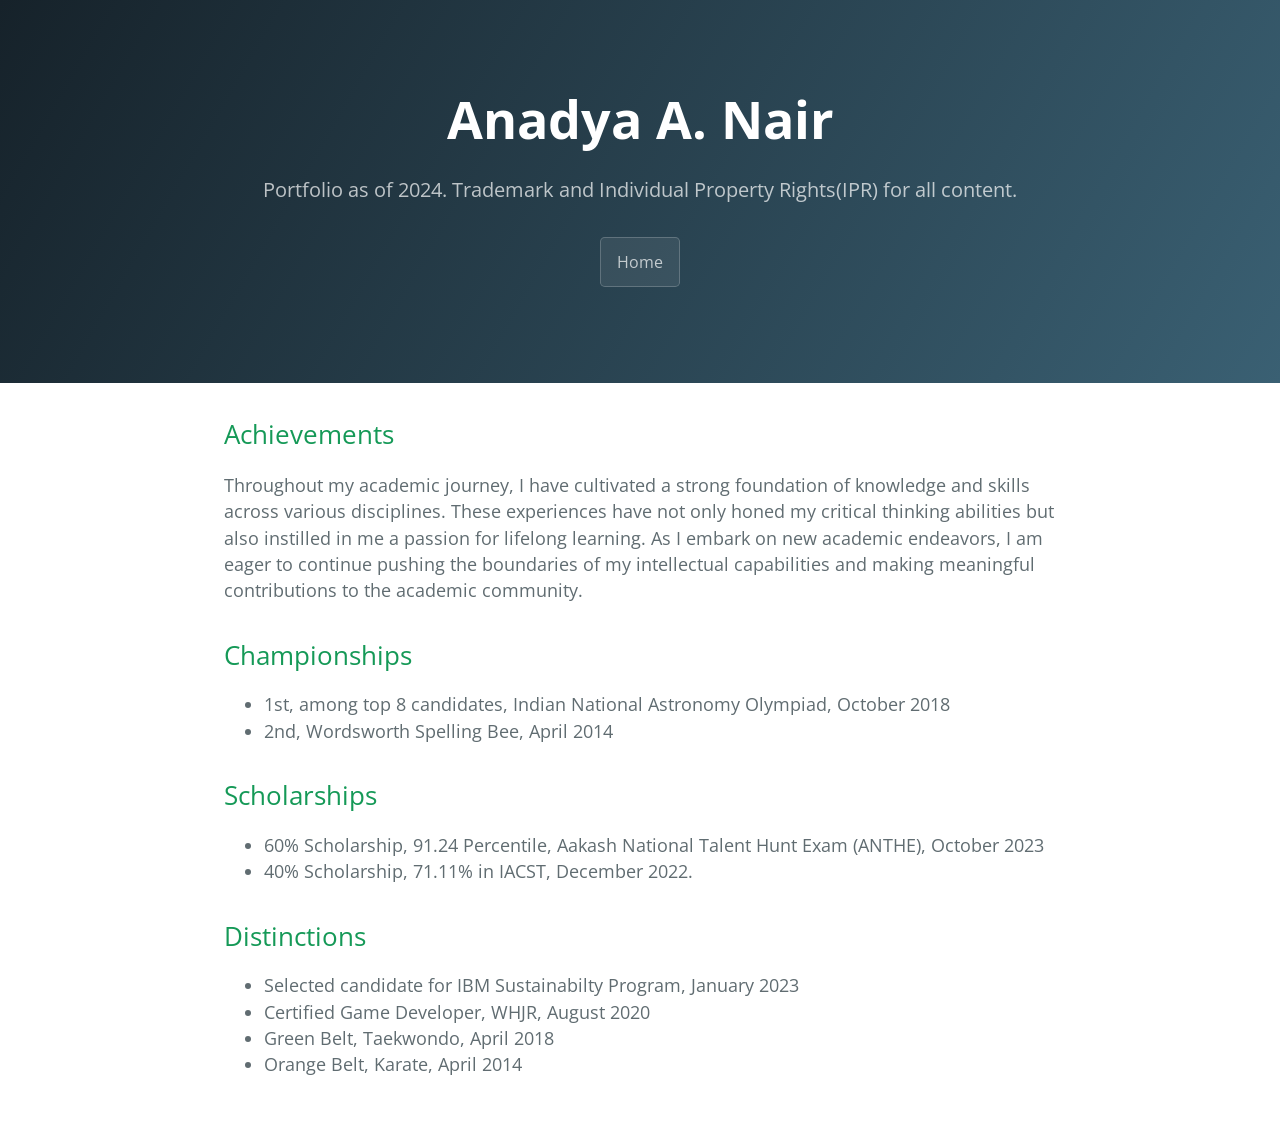
==== achievements.html @ 37826b86 "add" ====
<!DOCTYPE html>
<html lang="en">

<head>
    <meta charset="UTF-8">
    <title>Achievements - Anadya A. Nair</title>
    <meta name="viewport" content="width=device-width, initial-scale=1">
    <meta name="theme-color" content="#157878">
    <link rel="stylesheet" href="css/normalize.css">
    <link href='https://fonts.googleapis.com/css?family=Open+Sans:400,700' rel='stylesheet' type='text/css'>
    <link rel="stylesheet" href="css/cayman.css">
</head>

<body>
    <section class="page-header">
        <h1 class="project-name">Anadya A. Nair</h1>
        <h2 class="project-tagline">Portfolio as of 2024. Trademark and Individual Property Rights(IPR) for all content.
        </h2>
        <a href="https://anadyanair.github.io" class="btn">Home</a>
        <!-- <a href="#" class="btn">Download .zip</a>
          <a href="#" class="btn">Download .tar.gz</a> -->
    </section>
    <section class="main-content">
        <h1>
            <a id="user-content-header-4" class="anchor" href="#header-4" aria-hidden="true"><span
                    class="octicon octicon-link"></span></a>Achievements
        </h1>
        <p>Throughout my academic journey, I have cultivated a strong foundation of knowledge and skills across various
            disciplines. These experiences have not only honed my critical thinking abilities but also instilled in me a
            passion for lifelong learning. As I embark on new academic endeavors, I am eager to continue pushing the
            boundaries of my intellectual capabilities and making meaningful contributions to the academic community.
        </p>

        <h2>
            <a id="user-content-header-2" class="anchor" href="" aria-hidden="true"><span
                    class="octicon octicon-link"></span></a>Championships
        </h2>
        <ul class="task-list">
            <li>1st, among top 8 candidates, Indian National Astronomy Olympiad, October 2018</li>
            <li>2nd, Wordsworth Spelling Bee, April 2014</li>
        </ul>

        <h2>
            <a id="user-content-header-2" class="anchor" href="" aria-hidden="true"><span
                    class="octicon octicon-link"></span></a>Scholarships
        </h2>
        <ul class="task-list">
            <li>60% Scholarship, 91.24 Percentile, Aakash National Talent Hunt Exam (ANTHE), October 2023</li>
            <li>40% Scholarship, 71.11% in IACST, December 2022.</li>
        </ul>


        <h2>
            <a id="user-content-header-2" class="anchor" href="" aria-hidden="true"><span
                    class="octicon octicon-link"></span></a>Distinctions
        </h2>
        <ul class="task-list">
            <li>Selected candidate for IBM Sustainabilty Program, January 2023</li>
            <li>Certified Game Developer, WHJR, August 2020</li>
            <li>Green Belt, Taekwondo, April 2018</li>
            <li>Orange Belt, Karate, April 2014</li>
        </ul>
    </section>
</body>

</html>
---- css/cayman.css ----
* {
  box-sizing: border-box; }

body {
  padding: 0;
  margin: 0;
  font-family: "Open Sans", "Helvetica Neue", Helvetica, Arial, sans-serif;
  font-size: 16px;
  line-height: 1.5;
  color: #606c71; }

a {
  color: #1e6bb8;
  text-decoration: none; }
  a:hover {
    text-decoration: underline; }

.btn {
  display: inline-block;
  margin-bottom: 1rem;
  color: rgba(255, 255, 255, 0.7);
  background-color: rgba(255, 255, 255, 0.08);
  border-color: rgba(255, 255, 255, 0.2);
  border-style: solid;
  border-width: 1px;
  border-radius: 0.3rem;
  transition: color 0.2s, background-color 0.2s, border-color 0.2s; }
  .btn:hover {
    color: rgba(255, 255, 255, 0.8);
    text-decoration: none;
    background-color: rgba(255, 255, 255, 0.2);
    border-color: rgba(255, 255, 255, 0.3); }
  .btn + .btn {
    margin-left: 1rem; }
  @media screen and (min-width: 64em) {
    .btn {
      padding: 0.75rem 1rem; } }
  @media screen and (min-width: 42em) and (max-width: 64em) {
    .btn {
      padding: 0.6rem 0.9rem;
      font-size: 0.9rem; } }
  @media screen and (max-width: 42em) {
    .btn {
      display: block;
      width: 100%;
      padding: 0.75rem;
      font-size: 0.9rem; }
      .btn + .btn {
        margin-top: 1rem;
        margin-left: 0; } }

.page-header {
  color: #fff;
  text-align: center;
  background-color: #159957;
  background-image: linear-gradient(120deg, #16222A, #3A6073); }
  @media screen and (min-width: 64em) {
    .page-header {
      padding: 5rem 6rem; } }
  @media screen and (min-width: 42em) and (max-width: 64em) {
    .page-header {
      padding: 3rem 4rem; } }
  @media screen and (max-width: 42em) {
    .page-header {
      padding: 2rem 1rem; } }

.project-name {
  margin-top: 0;
  margin-bottom: 0.1rem; }
  @media screen and (min-width: 64em) {
    .project-name {
      font-size: 3.25rem; } }
  @media screen and (min-width: 42em) and (max-width: 64em) {
    .project-name {
      font-size: 2.25rem; } }
  @media screen and (max-width: 42em) {
    .project-name {
      font-size: 1.75rem; } }

.project-tagline {
  margin-bottom: 2rem;
  font-weight: normal;
  opacity: 0.7; }
  @media screen and (min-width: 64em) {
    .project-tagline {
      font-size: 1.25rem; } }
  @media screen and (min-width: 42em) and (max-width: 64em) {
    .project-tagline {
      font-size: 1.15rem; } }
  @media screen and (max-width: 42em) {
    .project-tagline {
      font-size: 1rem; } }

.main-content {
  word-wrap: break-word; }
  .main-content :first-child {
    margin-top: 0; }
  @media screen and (min-width: 64em) {
    .main-content {
      max-width: 64rem;
      padding: 2rem 6rem;
      margin: 0 auto;
      font-size: 1.1rem; } }
  @media screen and (min-width: 42em) and (max-width: 64em) {
    .main-content {
      padding: 2rem 4rem;
      font-size: 1.1rem; } }
  @media screen and (max-width: 42em) {
    .main-content {
      padding: 2rem 1rem;
      font-size: 1rem; } }
  .main-content img {
    max-width: 100%; }
  .main-content h1,
  .main-content h2,
  .main-content h3,
  .main-content h4,
  .main-content h5,
  .main-content h6 {
    margin-top: 2rem;
    margin-bottom: 1rem;
    font-weight: normal;
    color: #159957; }
  .main-content p {
    margin-bottom: 1em; }
  .main-content code {
    padding: 2px 4px;
    font-family: Consolas, "Liberation Mono", Menlo, Courier, monospace;
    font-size: 0.9rem;
    color: #567482;
    background-color: #f3f6fa;
    border-radius: 0.3rem; }
  .main-content pre {
    padding: 0.8rem;
    margin-top: 0;
    margin-bottom: 1rem;
    font: 1rem Consolas, "Liberation Mono", Menlo, Courier, monospace;
    color: #567482;
    word-wrap: normal;
    background-color: #f3f6fa;
    border: solid 1px #dce6f0;
    border-radius: 0.3rem; }
    .main-content pre > code {
      padding: 0;
      margin: 0;
      font-size: 0.9rem;
      color: #567482;
      word-break: normal;
      white-space: pre;
      background: transparent;
      border: 0; }
  .main-content .highlight {
    margin-bottom: 1rem; }
    .main-content .highlight pre {
      margin-bottom: 0;
      word-break: normal; }
  .main-content .highlight pre,
  .main-content pre {
    padding: 0.8rem;
    overflow: auto;
    font-size: 0.9rem;
    line-height: 1.45;
    border-radius: 0.3rem;
    -webkit-overflow-scrolling: touch; }
  .main-content pre code,
  .main-content pre tt {
    display: inline;
    max-width: initial;
    padding: 0;
    margin: 0;
    overflow: initial;
    line-height: inherit;
    word-wrap: normal;
    background-color: transparent;
    border: 0; }
    .main-content pre code:before, .main-content pre code:after,
    .main-content pre tt:before,
    .main-content pre tt:after {
      content: normal; }
  .main-content ul,
  .main-content ol {
    margin-top: 0; }
  .main-content blockquote {
    padding: 0 1rem;
    margin-left: 0;
    color: #819198;
    border-left: 0.3rem solid #dce6f0; }
    .main-content blockquote > :first-child {
      margin-top: 0; }
    .main-content blockquote > :last-child {
      margin-bottom: 0; }
  .main-content table {
    display: block;
    width: 100%;
    overflow: auto;
    word-break: normal;
    word-break: keep-all;
    -webkit-overflow-scrolling: touch; }
    .main-content table th {
      font-weight: bold; }
    .main-content table th,
    .main-content table td {
      padding: 0.5rem 1rem;
      border: 1px solid #e9ebec; }
  .main-content dl {
    padding: 0; }
    .main-content dl dt {
      padding: 0;
      margin-top: 1rem;
      font-size: 1rem;
      font-weight: bold; }
    .main-content dl dd {
      padding: 0;
      margin-bottom: 1rem; }
  .main-content hr {
    height: 2px;
    padding: 0;
    margin: 1rem 0;
    background-color: #eff0f1;
    border: 0; }

.site-footer {
  padding-top: 2rem;
  margin-top: 2rem;
  border-top: solid 1px #eff0f1; }
  @media screen and (min-width: 64em) {
    .site-footer {
      font-size: 1rem; } }
  @media screen and (min-width: 42em) and (max-width: 64em) {
    .site-footer {
      font-size: 1rem; } }
  @media screen and (max-width: 42em) {
    .site-footer {
      font-size: 0.9rem; } }

.site-footer-owner {
  display: block;
  font-weight: bold; }

.site-footer-credits {
  color: #819198; }
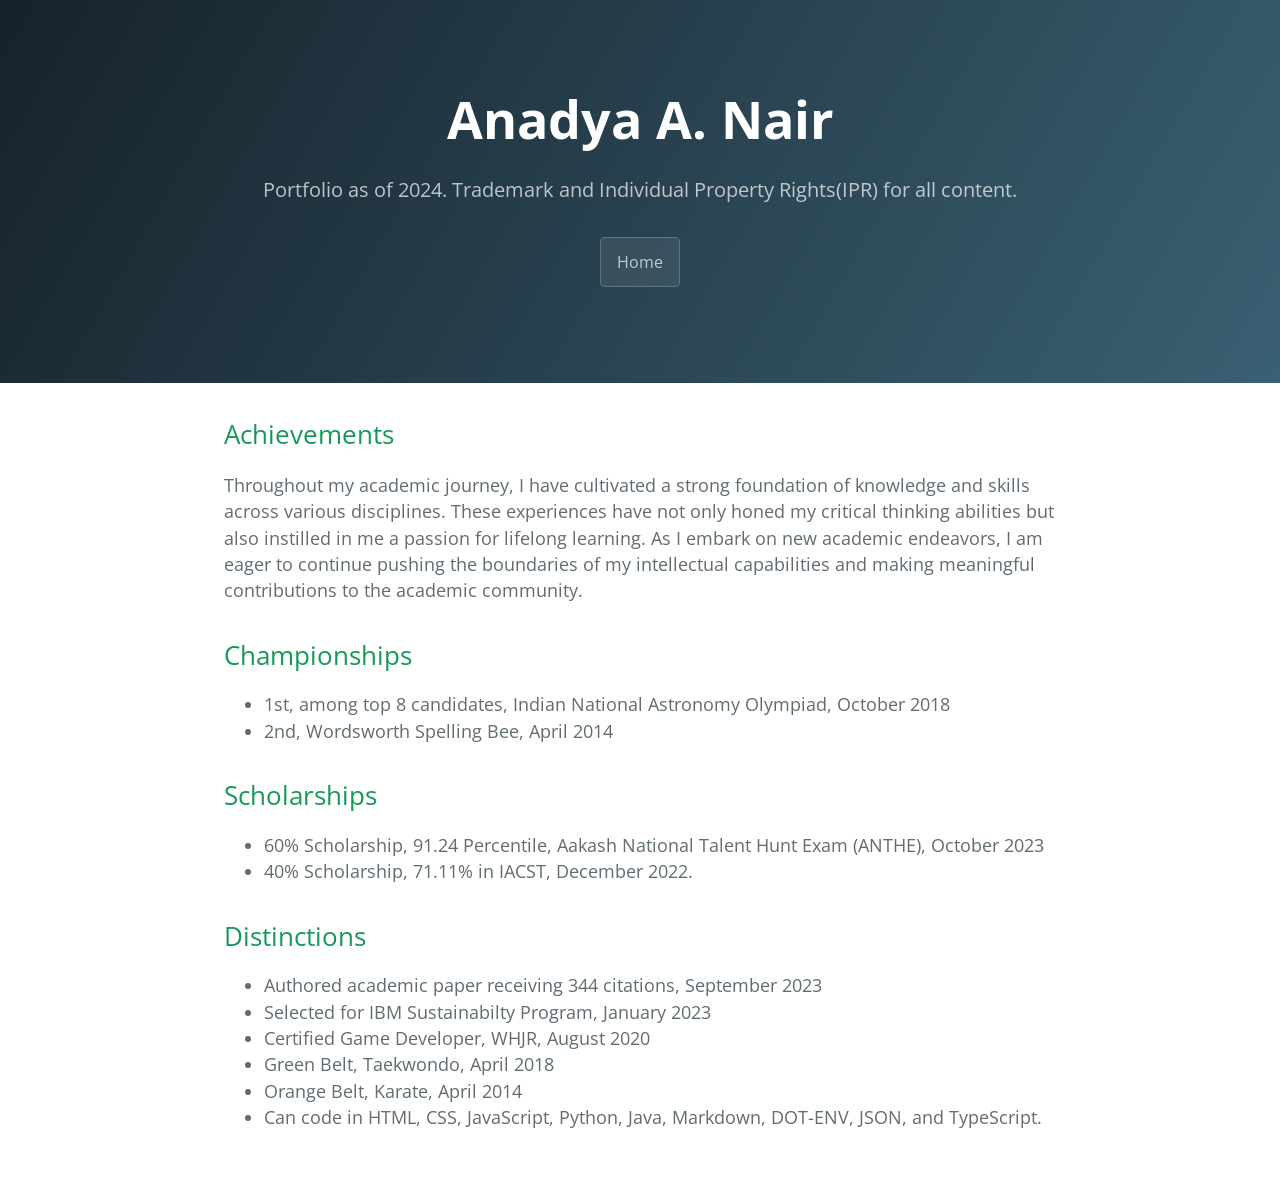
==== commit 6f13210f: "add" ====
--- a/achievements.html
+++ b/achievements.html
@@ -55,10 +55,12 @@
                     class="octicon octicon-link"></span></a>Distinctions
         </h2>
         <ul class="task-list">
-            <li>Selected candidate for IBM Sustainabilty Program, January 2023</li>
+            <li>Authored academic paper receiving 344 citations, September 2023</li>
+            <li>Selected for IBM Sustainabilty Program, January 2023</li>
             <li>Certified Game Developer, WHJR, August 2020</li>
             <li>Green Belt, Taekwondo, April 2018</li>
             <li>Orange Belt, Karate, April 2014</li>
+            <li>Can code in HTML, CSS, JavaScript, Python, Java, Markdown, DOT-ENV, JSON, and TypeScript. </li>
         </ul>
     </section>
 </body>
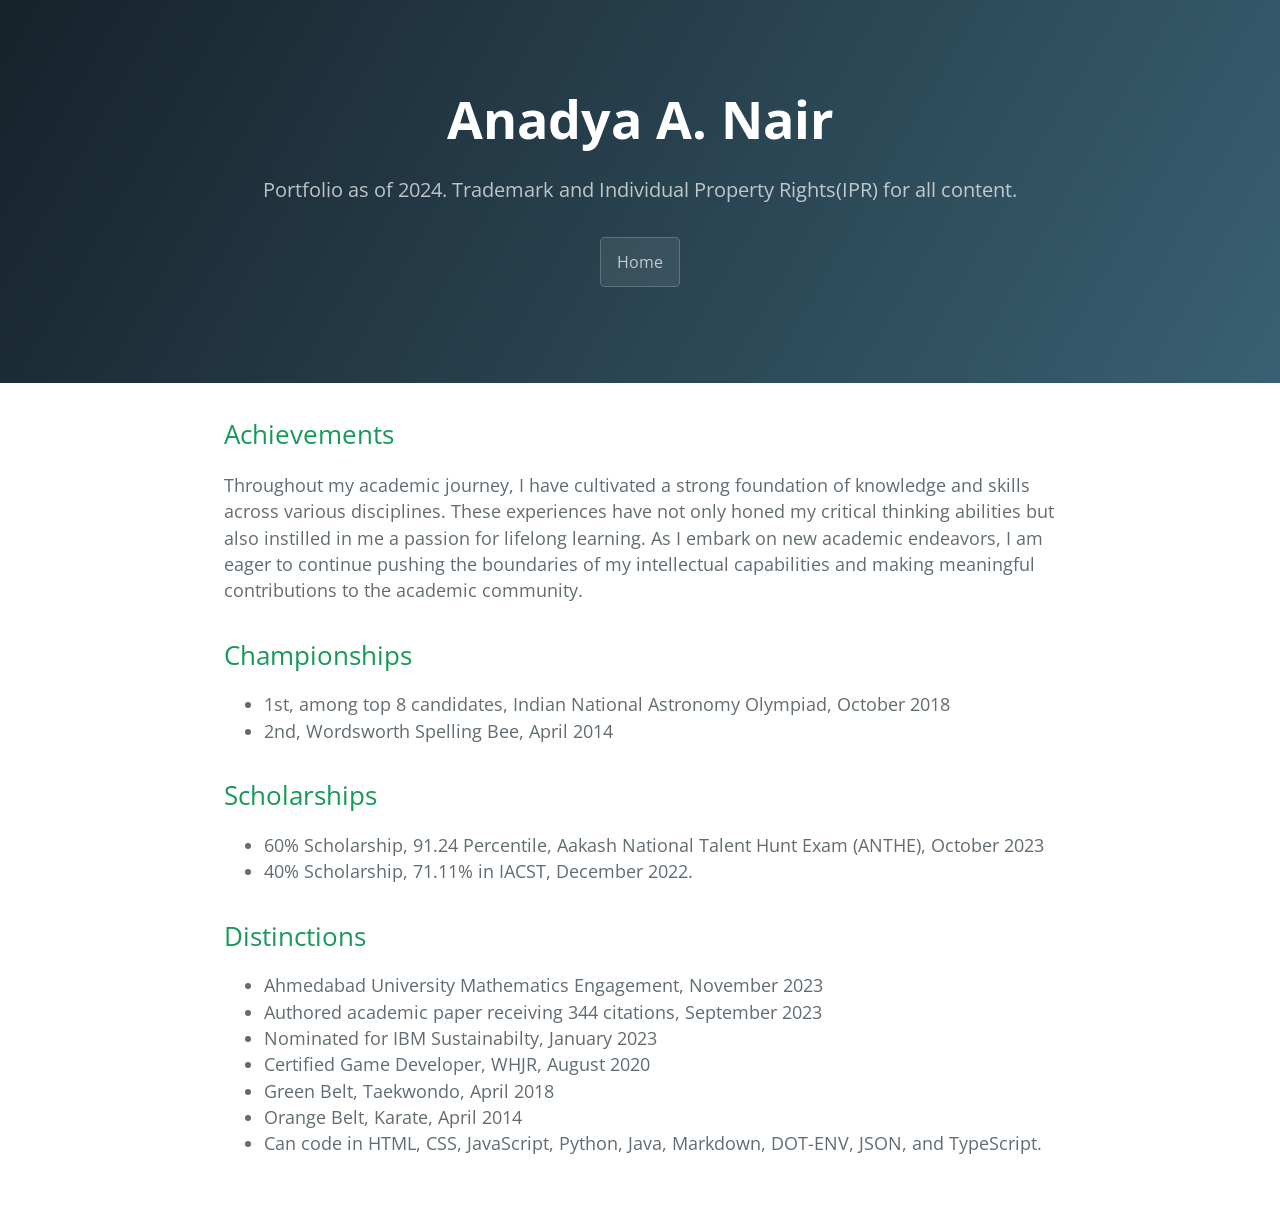
==== commit 03749d64: "add" ====
--- a/achievements.html
+++ b/achievements.html
@@ -55,8 +55,9 @@
                     class="octicon octicon-link"></span></a>Distinctions
         </h2>
         <ul class="task-list">
+            <li>Ahmedabad University Mathematics Engagement, November 2023</li>
             <li>Authored academic paper receiving 344 citations, September 2023</li>
-            <li>Selected for IBM Sustainabilty Program, January 2023</li>
+            <li>Nominated for IBM Sustainabilty, January 2023</li>
             <li>Certified Game Developer, WHJR, August 2020</li>
             <li>Green Belt, Taekwondo, April 2018</li>
             <li>Orange Belt, Karate, April 2014</li>
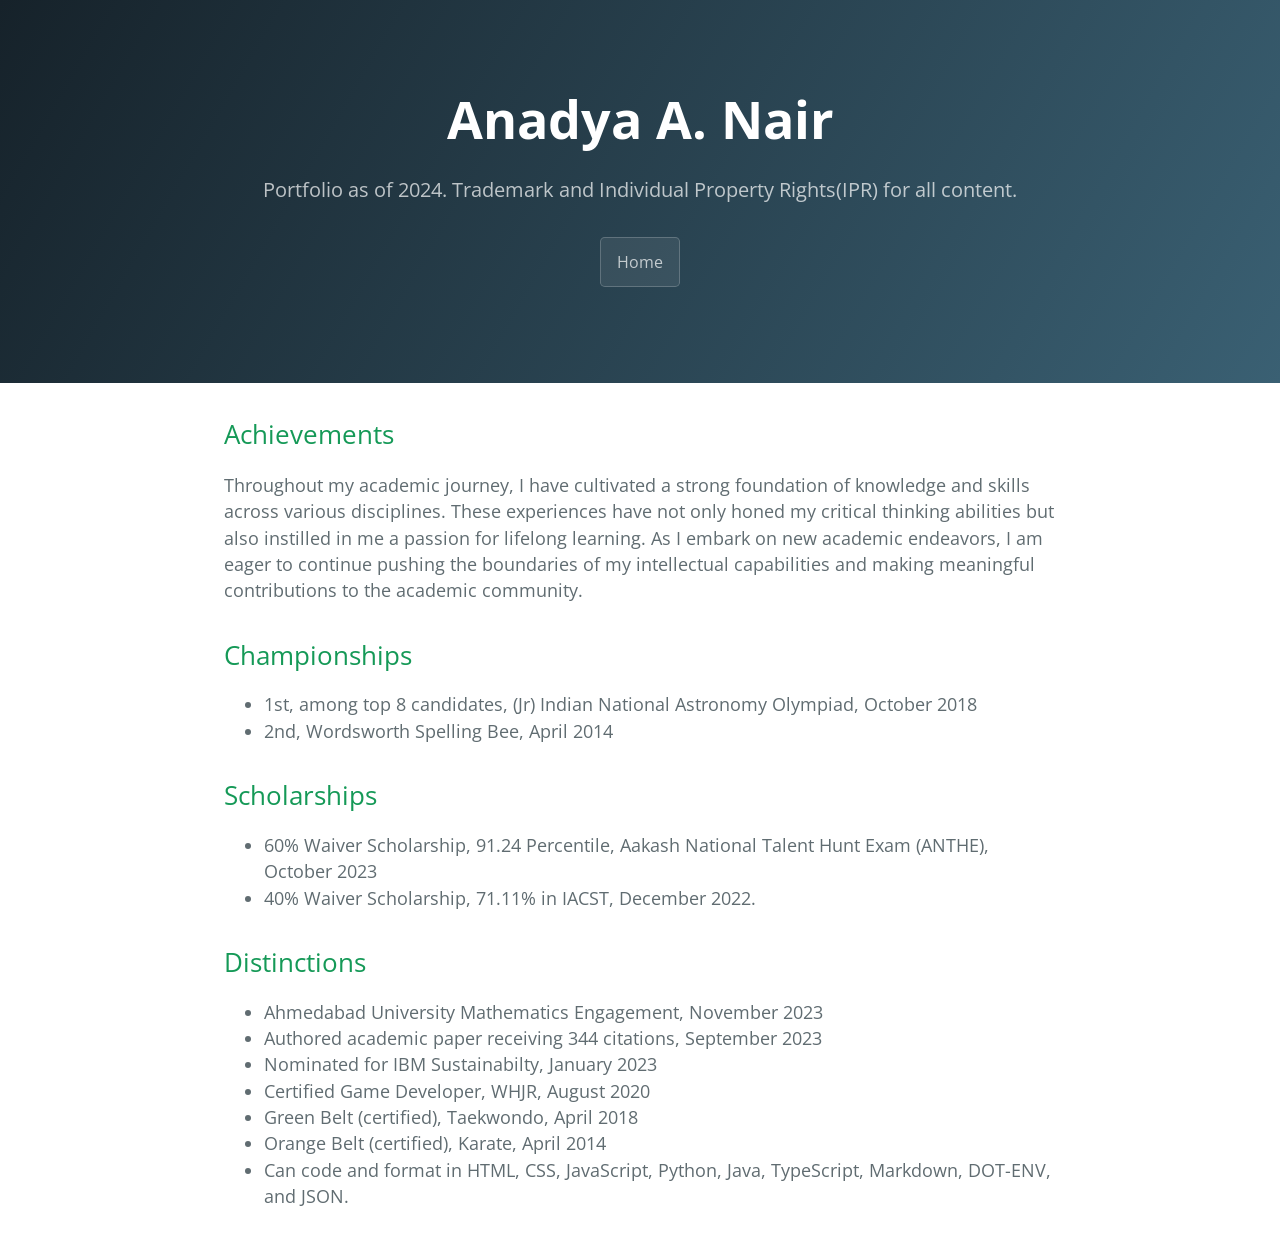
==== commit de92fae2: "changes" ====
--- a/achievements.html
+++ b/achievements.html
@@ -36,7 +36,7 @@
                     class="octicon octicon-link"></span></a>Championships
         </h2>
         <ul class="task-list">
-            <li>1st, among top 8 candidates, Indian National Astronomy Olympiad, October 2018</li>
+            <li>1st, among top 8 candidates, (Jr) Indian National Astronomy Olympiad, October 2018</li>
             <li>2nd, Wordsworth Spelling Bee, April 2014</li>
         </ul>
 
@@ -45,8 +45,8 @@
                     class="octicon octicon-link"></span></a>Scholarships
         </h2>
         <ul class="task-list">
-            <li>60% Scholarship, 91.24 Percentile, Aakash National Talent Hunt Exam (ANTHE), October 2023</li>
-            <li>40% Scholarship, 71.11% in IACST, December 2022.</li>
+            <li>60% Waiver Scholarship, 91.24 Percentile, Aakash National Talent Hunt Exam (ANTHE), October 2023</li>
+            <li>40% Waiver Scholarship, 71.11% in IACST, December 2022.</li>
         </ul>
 
 
@@ -59,9 +59,10 @@
             <li>Authored academic paper receiving 344 citations, September 2023</li>
             <li>Nominated for IBM Sustainabilty, January 2023</li>
             <li>Certified Game Developer, WHJR, August 2020</li>
-            <li>Green Belt, Taekwondo, April 2018</li>
-            <li>Orange Belt, Karate, April 2014</li>
-            <li>Can code in HTML, CSS, JavaScript, Python, Java, Markdown, DOT-ENV, JSON, and TypeScript. </li>
+            <li>Green Belt (certified), Taekwondo, April 2018</li>
+            <li>Orange Belt (certified), Karate, April 2014</li>
+            <li>Can code and format in HTML, CSS, JavaScript, Python, Java, TypeScript, Markdown, DOT-ENV,
+                and JSON.</li>
         </ul>
     </section>
 </body>
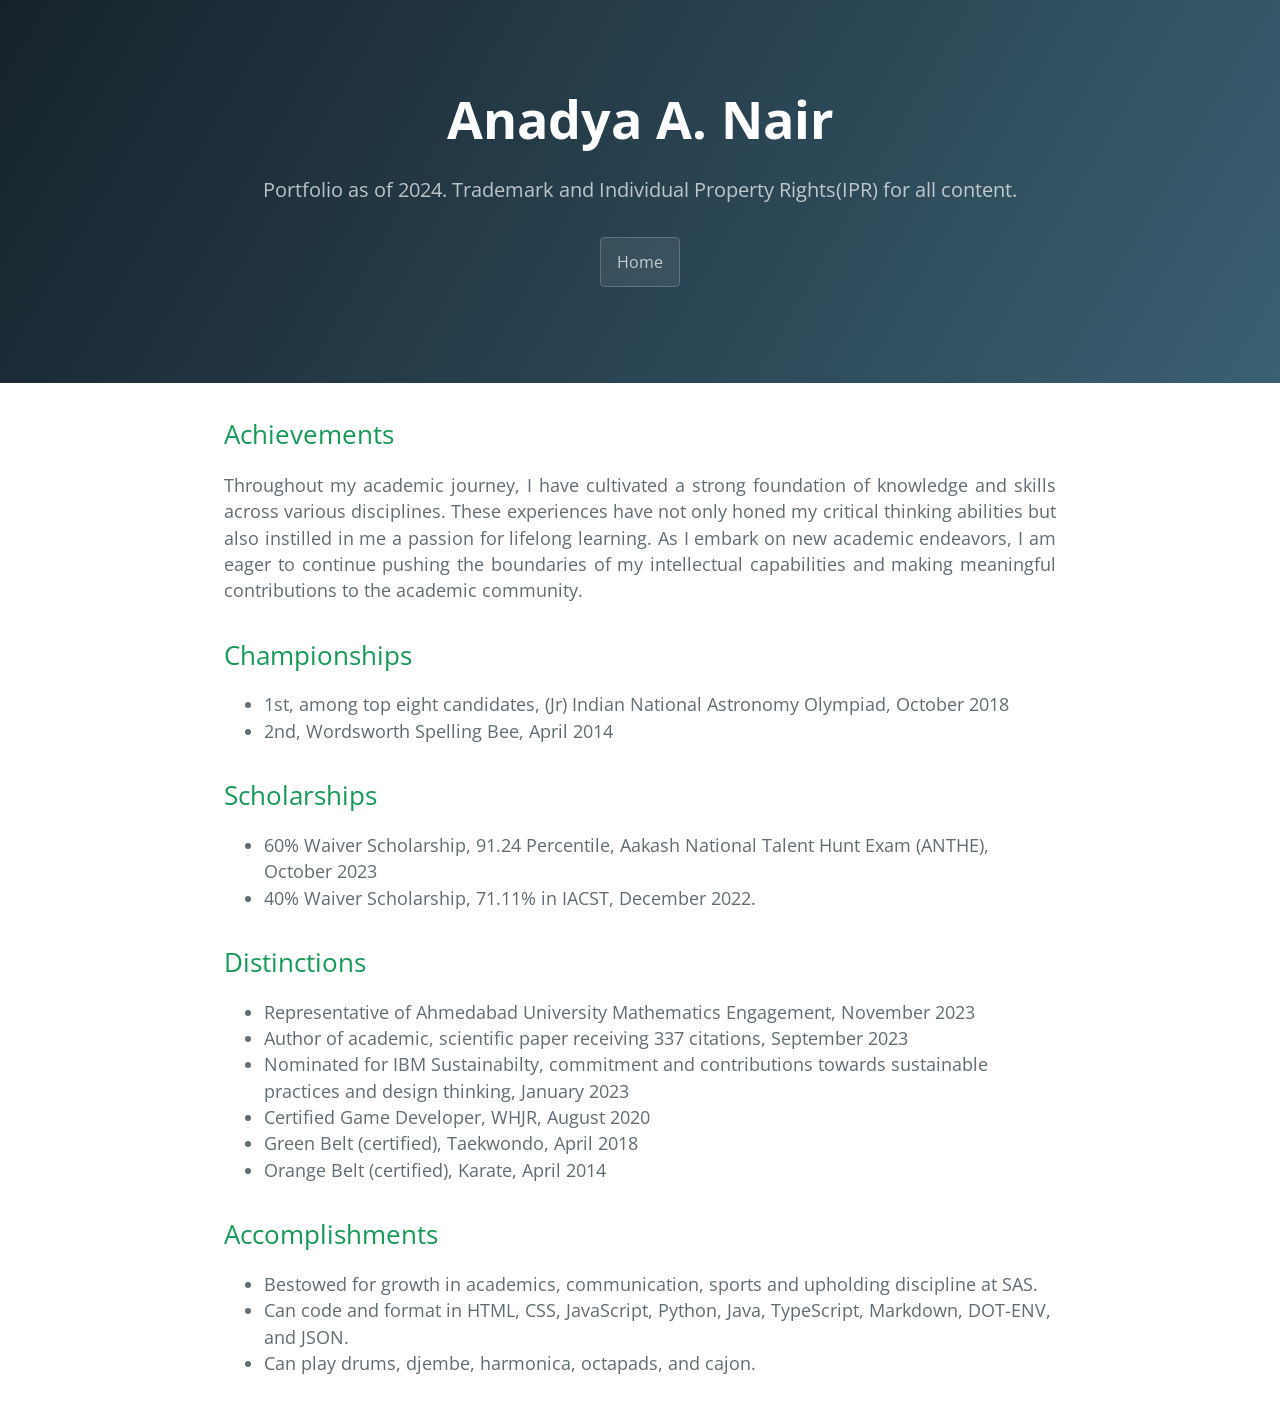
==== commit 9b16d52e: "changes" ====
--- a/achievements.html
+++ b/achievements.html
@@ -36,7 +36,7 @@
                     class="octicon octicon-link"></span></a>Championships
         </h2>
         <ul class="task-list">
-            <li>1st, among top 8 candidates, (Jr) Indian National Astronomy Olympiad, October 2018</li>
+            <li>1st, among top eight candidates, (Jr) Indian National Astronomy Olympiad, October 2018</li>
             <li>2nd, Wordsworth Spelling Bee, April 2014</li>
         </ul>
 
@@ -55,15 +55,25 @@
                     class="octicon octicon-link"></span></a>Distinctions
         </h2>
         <ul class="task-list">
-            <li>Ahmedabad University Mathematics Engagement, November 2023</li>
-            <li>Authored academic paper receiving 344 citations, September 2023</li>
-            <li>Nominated for IBM Sustainabilty, January 2023</li>
+            <li>Representative of Ahmedabad University Mathematics Engagement, November 2023</li>
+            <li>Author of academic, scientific paper receiving 337 citations, September 2023</li>
+            <li>Nominated for IBM Sustainabilty, commitment and contributions towards sustainable practices and
+                design thinking, January 2023</li>
             <li>Certified Game Developer, WHJR, August 2020</li>
             <li>Green Belt (certified), Taekwondo, April 2018</li>
             <li>Orange Belt (certified), Karate, April 2014</li>
+        </ul>
+        <h2>
+            <a id="user-content-header-2" class="anchor" href="" aria-hidden="true"><span
+                    class="octicon octicon-link"></span></a>Accomplishments
+        </h2>
+        <ul class="task-list">
+            <li>Bestowed for growth in academics, communication, sports and upholding discipline at SAS.</li>
             <li>Can code and format in HTML, CSS, JavaScript, Python, Java, TypeScript, Markdown, DOT-ENV,
                 and JSON.</li>
+            <li>Can play drums, djembe, harmonica, octapads, and cajon.</li>
         </ul>
+
     </section>
 </body>
 
--- a/css/cayman.css
+++ b/css/cayman.css
@@ -1,5 +1,8 @@
 * {
-  box-sizing: border-box; }
+  box-sizing: border-box; 
+  /* text-align: justify;
+  text-justify: inter-word; */
+}
 
 body {
   padding: 0;
@@ -122,6 +125,8 @@
     font-weight: normal;
     color: #159957; }
   .main-content p {
+    text-align: justify;
+    text-justify: inter-word;
     margin-bottom: 1em; }
   .main-content code {
     padding: 2px 4px;
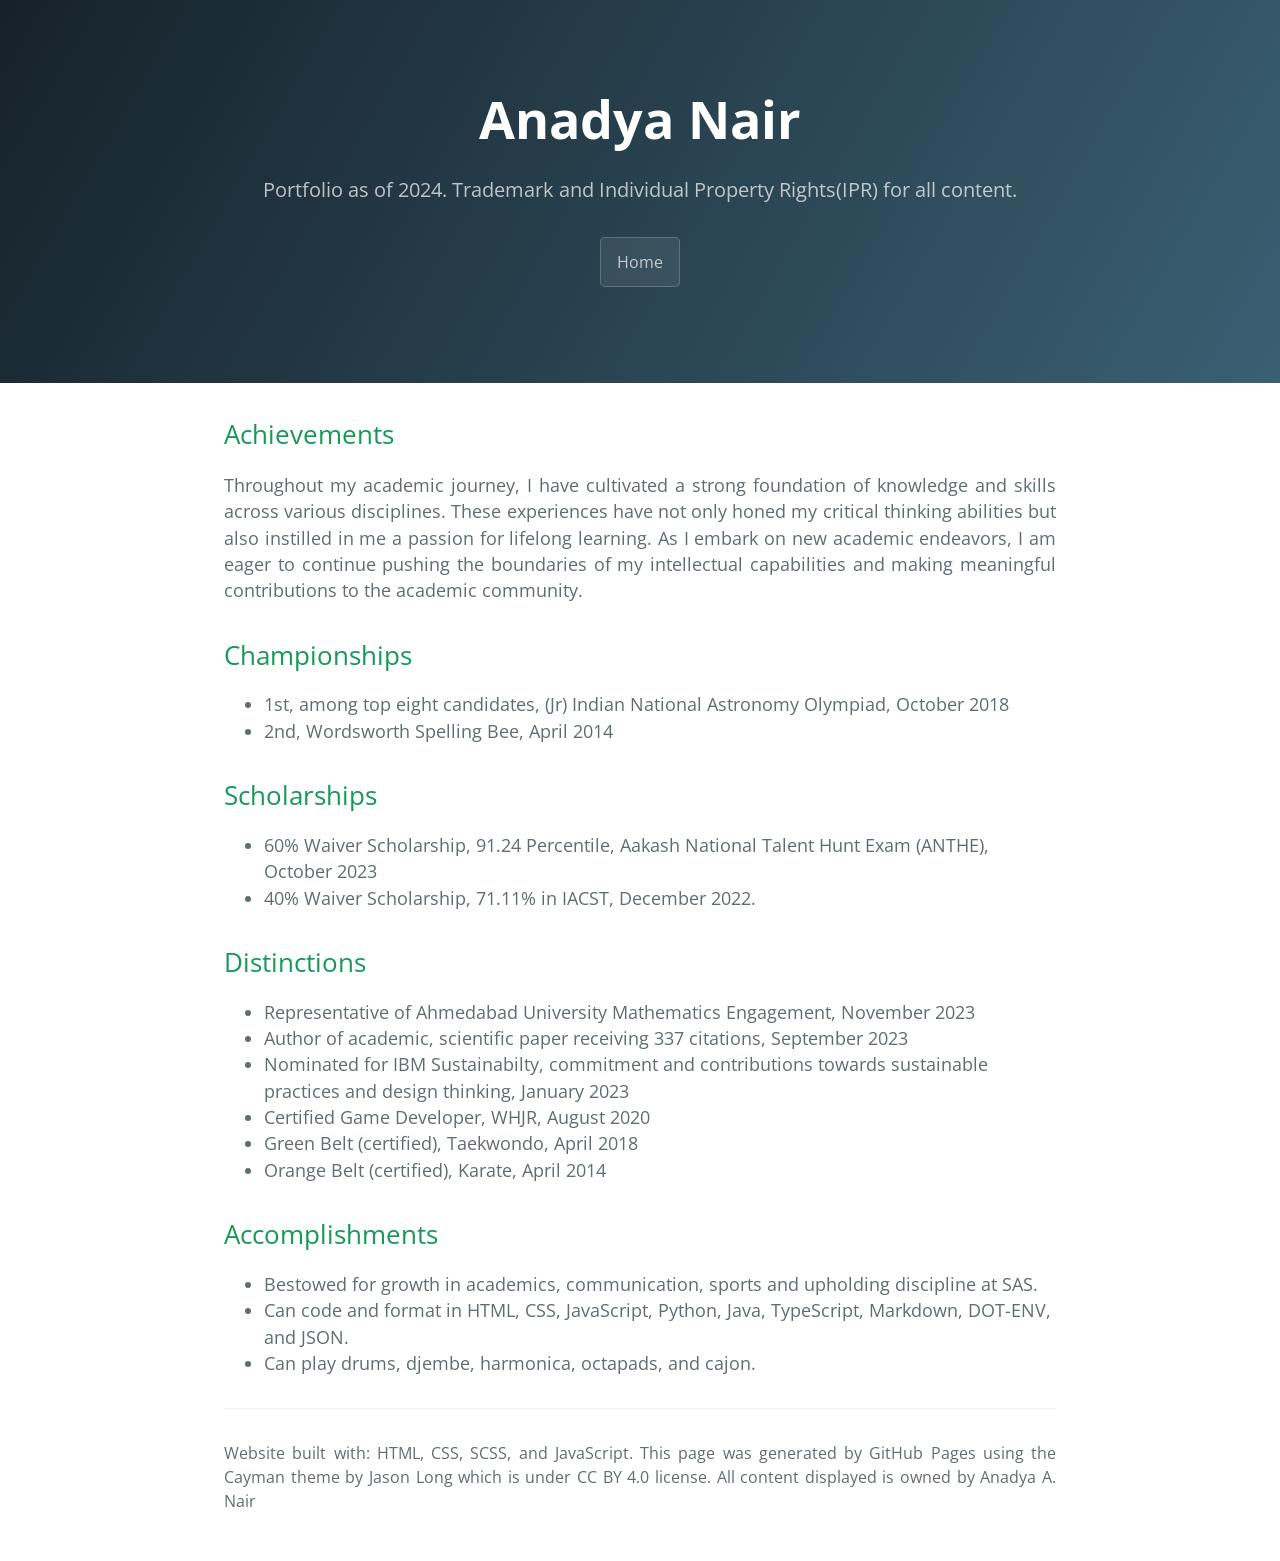
==== commit 3ed95832: "changes" ====
--- a/achievements.html
+++ b/achievements.html
@@ -3,7 +3,7 @@
 
 <head>
     <meta charset="UTF-8">
-    <title>Achievements - Anadya A. Nair</title>
+    <title>Achievements - Anadya Nair</title>
     <meta name="viewport" content="width=device-width, initial-scale=1">
     <meta name="theme-color" content="#157878">
     <link rel="stylesheet" href="css/normalize.css">
@@ -13,7 +13,7 @@
 
 <body>
     <section class="page-header">
-        <h1 class="project-name">Anadya A. Nair</h1>
+        <h1 class="project-name">Anadya Nair</h1>
         <h2 class="project-tagline">Portfolio as of 2024. Trademark and Individual Property Rights(IPR) for all content.
         </h2>
         <a href="https://anadyanair.github.io" class="btn">Home</a>
@@ -73,7 +73,12 @@
                 and JSON.</li>
             <li>Can play drums, djembe, harmonica, octapads, and cajon.</li>
         </ul>
-
+        <footer class="site-footer">
+            <p>Website built with: HTML, CSS, SCSS, and JavaScript. This page was generated by GitHub Pages using the
+                Cayman
+                theme by
+                Jason Long which is under CC BY 4.0 license. All content displayed is owned by Anadya A. Nair</p>
+        </footer>
     </section>
 </body>
 
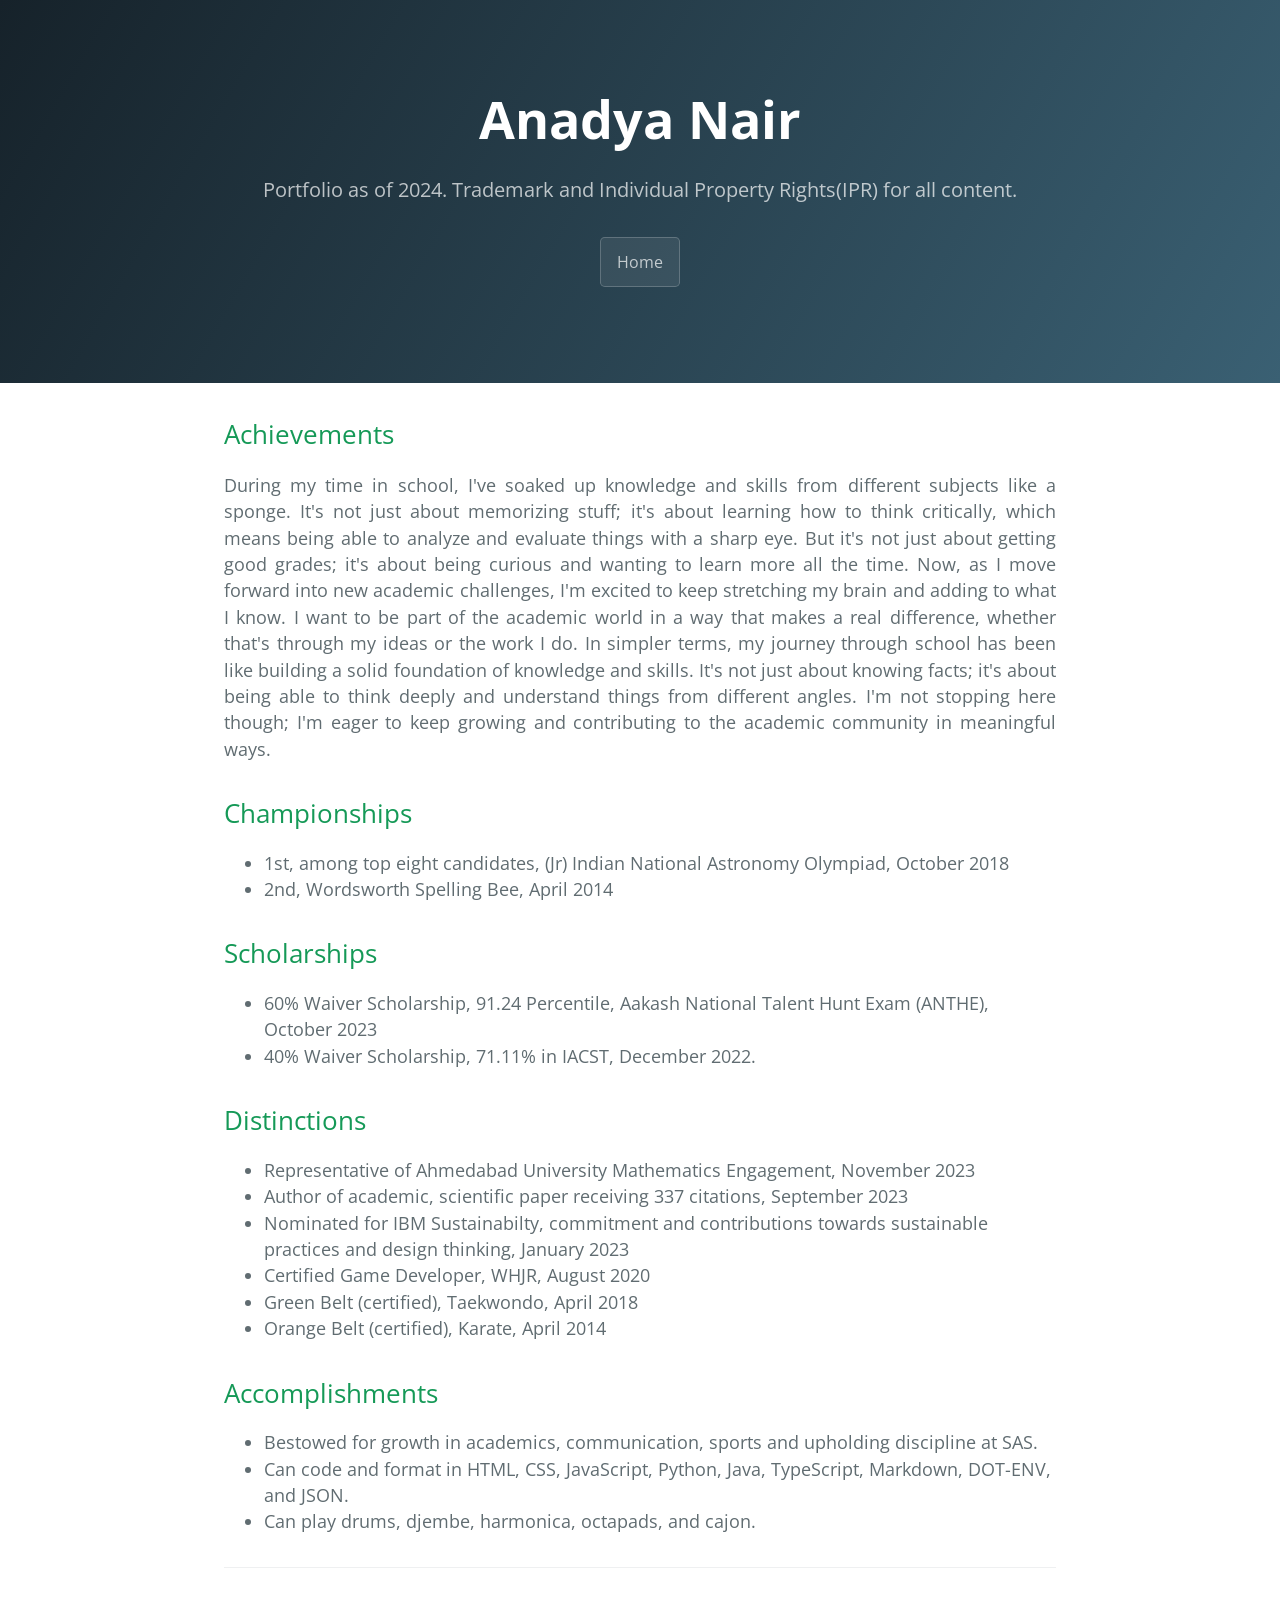
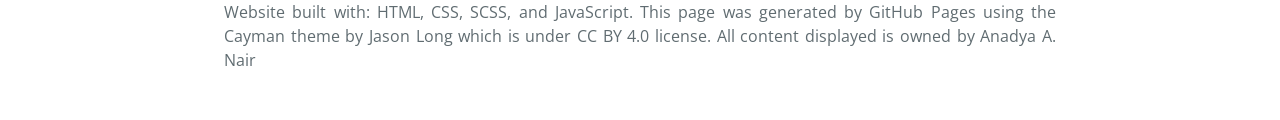
==== commit 9d354aac: "changes" ====
--- a/achievements.html
+++ b/achievements.html
@@ -25,10 +25,22 @@
             <a id="user-content-header-4" class="anchor" href="#header-4" aria-hidden="true"><span
                     class="octicon octicon-link"></span></a>Achievements
         </h1>
-        <p>Throughout my academic journey, I have cultivated a strong foundation of knowledge and skills across various
-            disciplines. These experiences have not only honed my critical thinking abilities but also instilled in me a
-            passion for lifelong learning. As I embark on new academic endeavors, I am eager to continue pushing the
-            boundaries of my intellectual capabilities and making meaningful contributions to the academic community.
+        <p>During my time in school, I've soaked up knowledge and skills from different subjects like a sponge. It's not
+            just about memorizing stuff; it's about learning how to think critically, which means being able to analyze
+            and
+            evaluate things with a sharp eye. But it's not just about getting good grades; it's about being curious and
+            wanting to learn more all the time. Now, as I move forward into new academic challenges, I'm excited to keep
+            stretching my brain and adding to what I know. I want to be part of the academic world in a way that makes a
+            real
+            difference, whether that's through my ideas or the work I do.
+
+            In simpler terms, my journey through school has been like building a solid foundation of knowledge and
+            skills.
+            It's not just about knowing facts; it's about being able to think deeply and understand things from
+            different
+            angles. I'm not stopping here though; I'm eager to keep growing and contributing to the academic community
+            in
+            meaningful ways.
         </p>
 
         <h2>
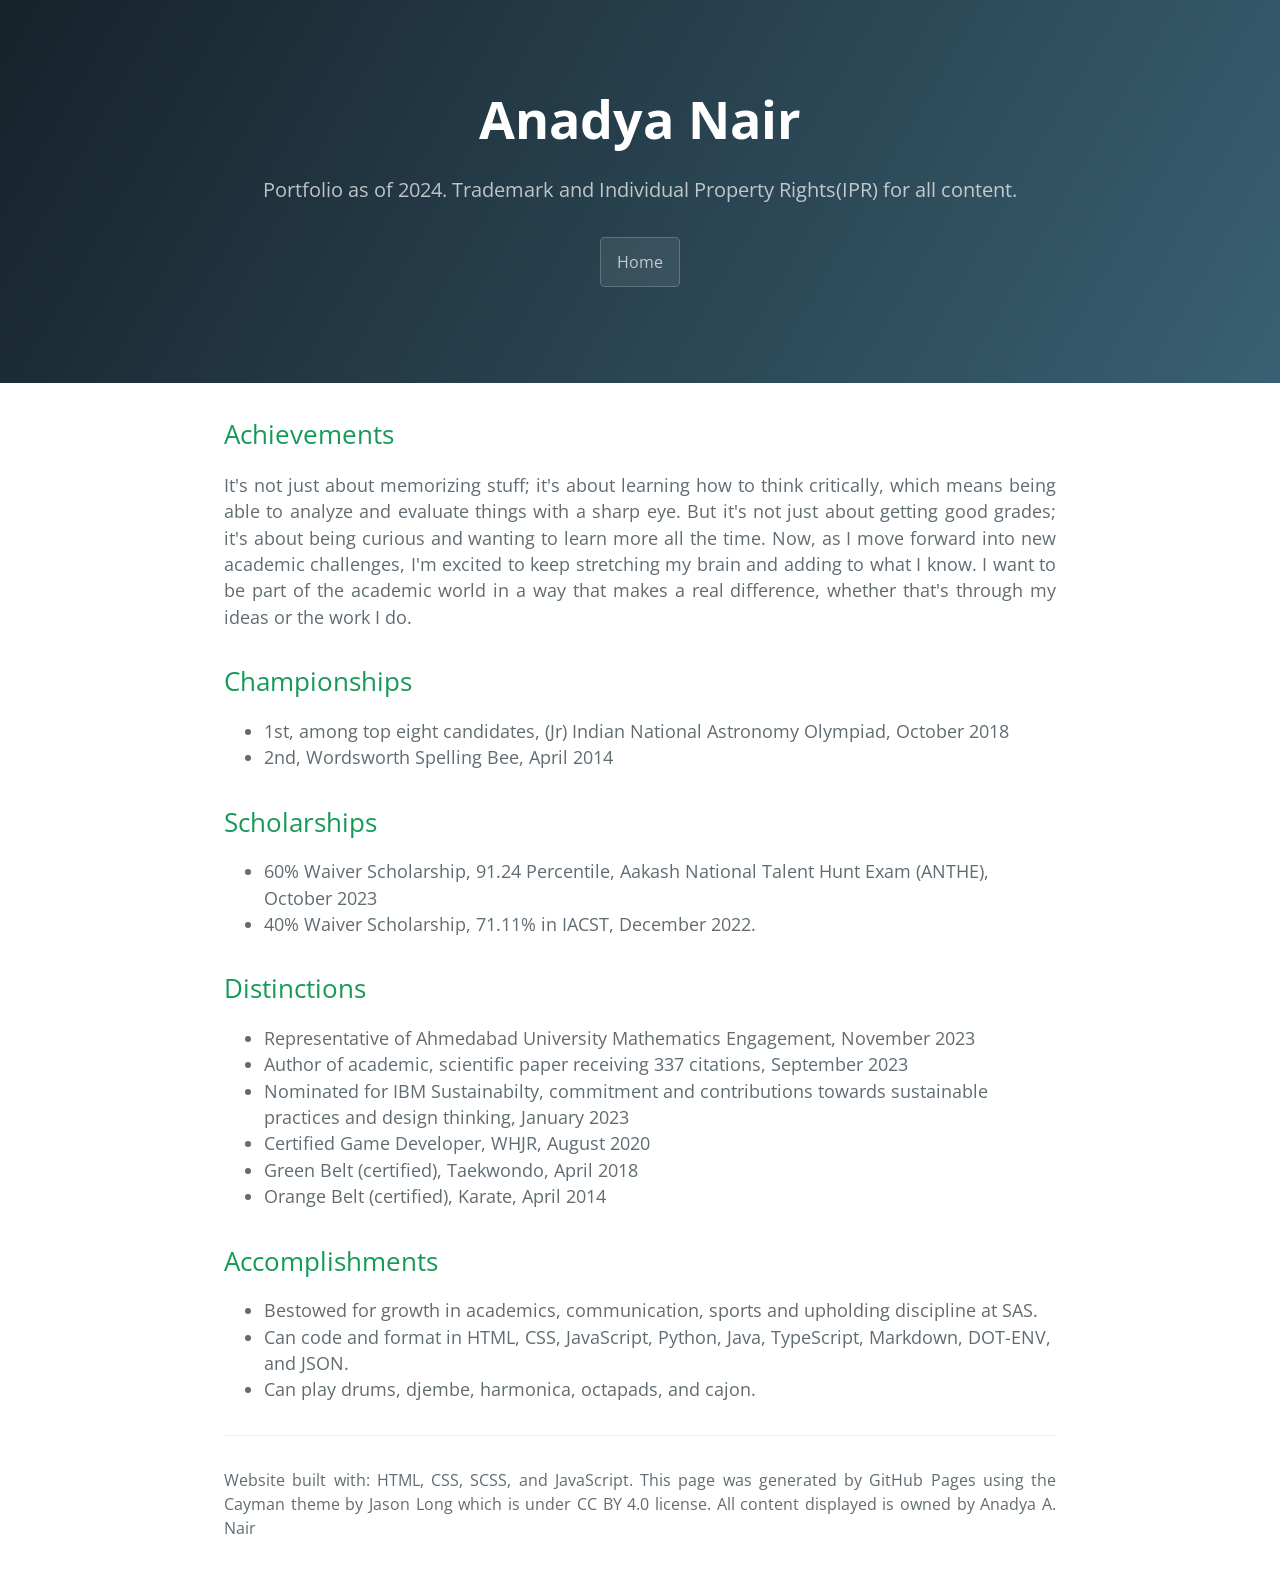
==== commit e6fe266a: "changes" ====
--- a/achievements.html
+++ b/achievements.html
@@ -25,7 +25,7 @@
             <a id="user-content-header-4" class="anchor" href="#header-4" aria-hidden="true"><span
                     class="octicon octicon-link"></span></a>Achievements
         </h1>
-        <p>During my time in school, I've soaked up knowledge and skills from different subjects like a sponge. It's not
+        <p>It's not
             just about memorizing stuff; it's about learning how to think critically, which means being able to analyze
             and
             evaluate things with a sharp eye. But it's not just about getting good grades; it's about being curious and
@@ -34,13 +34,7 @@
             real
             difference, whether that's through my ideas or the work I do.
 
-            In simpler terms, my journey through school has been like building a solid foundation of knowledge and
-            skills.
-            It's not just about knowing facts; it's about being able to think deeply and understand things from
-            different
-            angles. I'm not stopping here though; I'm eager to keep growing and contributing to the academic community
-            in
-            meaningful ways.
+            
         </p>
 
         <h2>
